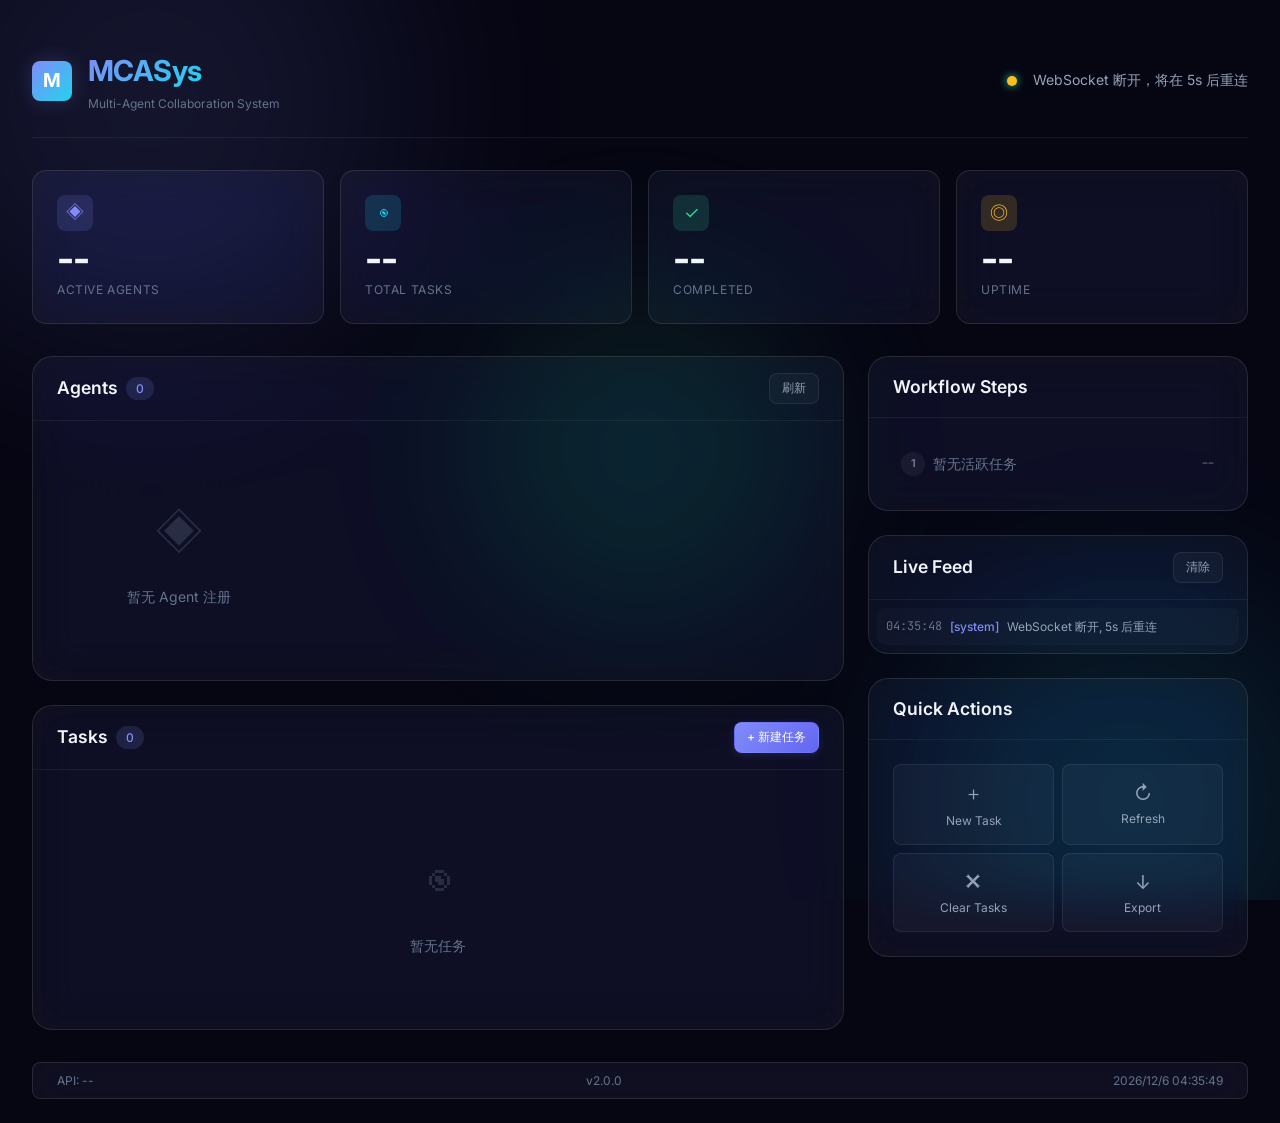
==== frontend/index.html @ 64866b94 "v2.0: 生产级重构 - FastAPI REST API + WebSocket + Dark Dashboard + 核心基础设施 ## 核心基础设施层 (借鉴 kimi-cli/kimi-co" ====
<!DOCTYPE html>
<html lang="zh-CN">
<head>
  <meta charset="UTF-8">
  <meta name="viewport" content="width=device-width, initial-scale=1.0">
  <title>MCASys - Multi-Agent Collaboration System</title>
  <link rel="icon" href="data:image/svg+xml,<svg xmlns='http://www.w3.org/2000/svg' viewBox='0 0 100 100'><text y='0.9em' font-size='90'>🔧</text></svg>">
  <link rel="preconnect" href="https://fonts.googleapis.com">
  <link rel="preconnect" href="https://fonts.gstatic.com" crossorigin>
  <link href="https://fonts.googleapis.com/css2?family=Inter:wght@400;500;600;700&family=JetBrains+Mono:wght@400;500&display=swap" rel="stylesheet">
  <link rel="stylesheet" href="styles.css">
</head>
<body>
  <!-- Ambient Orbs -->
  <div class="bg-ambient">
    <div class="bg-orb bg-orb-1"></div>
    <div class="bg-orb bg-orb-2"></div>
    <div class="bg-orb bg-orb-3"></div>
  </div>

  <div class="app-container">
    <!-- Header -->
    <header class="header">
      <div class="header-brand">
        <div class="header-logo">M</div>
        <div>
          <h1 class="header-title"><span>MCASys</span></h1>
          <div style="font-size:var(--font-xs);color:var(--text-muted)">Multi-Agent Collaboration System</div>
        </div>
      </div>
      <div class="header-status">
        <div class="status-dot" id="statusDot"></div>
        <span class="status-text" id="statusText">系统运行中</span>
      </div>
    </header>

    <!-- Stats Row -->
    <div class="stats-row">
      <div class="stat-card" id="statAgents">
        <div class="stat-icon purple">◈</div>
        <div class="stat-value" id="valAgents">--</div>
        <div class="stat-label">Active Agents</div>
      </div>
      <div class="stat-card" id="statTasks">
        <div class="stat-icon cyan">◉</div>
        <div class="stat-value" id="valTasks">--</div>
        <div class="stat-label">Total Tasks</div>
      </div>
      <div class="stat-card" id="statCompleted">
        <div class="stat-icon green">✓</div>
        <div class="stat-value" id="valCompleted">--</div>
        <div class="stat-label">Completed</div>
      </div>
      <div class="stat-card" id="statUptime">
        <div class="stat-icon amber">◎</div>
        <div class="stat-value" id="valUptime">--</div>
        <div class="stat-label">Uptime</div>
      </div>
    </div>

    <!-- Main Grid -->
    <div class="main-grid">
      <!-- Left Column -->
      <div style="display:flex;flex-direction:column;gap:var(--space-lg)">
        <!-- Agents Panel -->
        <div class="panel">
          <div class="panel-header">
            <div class="panel-title">
              Agents
              <span class="panel-badge" id="agentsCount">0</span>
            </div>
            <button class="btn btn-sm btn-secondary" onclick="refreshAll()">刷新</button>
          </div>
          <div class="panel-body">
            <div class="agents-grid" id="agentsGrid">
              <div class="empty-state">
                <div class="empty-state-icon">◈</div>
                <div class="empty-state-text">暂无 Agent 注册</div>
              </div>
            </div>
          </div>
        </div>

        <!-- Tasks Panel -->
        <div class="panel">
          <div class="panel-header">
            <div class="panel-title">
              Tasks
              <span class="panel-badge" id="tasksCount">0</span>
            </div>
            <button class="btn btn-sm btn-primary" onclick="showCreateTaskModal()">+ 新建任务</button>
          </div>
          <div class="panel-body">
            <div class="task-list" id="taskList">
              <div class="empty-state">
                <div class="empty-state-icon">◉</div>
                <div class="empty-state-text">暂无任务</div>
              </div>
            </div>
          </div>
        </div>
      </div>

      <!-- Right Column -->
      <div class="stream-panel">
        <!-- Steps Tracker -->
        <div class="panel">
          <div class="panel-header">
            <div class="panel-title">Workflow Steps</div>
          </div>
          <div class="panel-body">
            <div class="step-list" id="stepList">
              <div class="step-item">
                <div class="step-indicator pending">1</div>
                <div class="step-name" style="color:var(--text-muted)">暂无活跃任务</div>
                <div class="step-duration">--</div>
              </div>
            </div>
          </div>
        </div>

        <!-- Live Feed -->
        <div class="panel">
          <div class="panel-header">
            <div class="panel-title">Live Feed</div>
            <button class="btn btn-sm btn-secondary" onclick="clearLiveFeed()">清除</button>
          </div>
          <div class="panel-body" style="padding:var(--space-sm)">
            <div class="live-feed" id="liveFeed">
              <div class="empty-state" style="padding:var(--space-lg)">
                <div class="empty-state-text">等待事件...</div>
              </div>
            </div>
          </div>
        </div>

        <!-- Quick Actions -->
        <div class="panel">
          <div class="panel-header">
            <div class="panel-title">Quick Actions</div>
          </div>
          <div class="panel-body">
            <div class="actions-grid">
              <button class="action-btn create" onclick="showCreateTaskModal()">
                <span class="action-btn-icon">＋</span>
                New Task
              </button>
              <button class="action-btn refresh" onclick="refreshAll()">
                <span class="action-btn-icon">↻</span>
                Refresh
              </button>
              <button class="action-btn clear" onclick="clearAllTasks()">
                <span class="action-btn-icon">✕</span>
                Clear Tasks
              </button>
              <button class="action-btn export" onclick="exportReport()">
                <span class="action-btn-icon">↓</span>
                Export
              </button>
            </div>
          </div>
        </div>
      </div>
    </div>

    <!-- System Bar -->
    <div class="system-bar">
      <div class="system-bar-item">
        <span id="sysApi">API: --</span>
      </div>
      <div class="system-bar-item">
        <span id="sysVersion">v2.0.0</span>
      </div>
      <div class="system-bar-item">
        <span id="sysClock">--</span>
      </div>
    </div>
  </div>

  <!-- Create Task Modal -->
  <div class="modal-overlay" id="createTaskModal">
    <div class="modal">
      <h2 class="modal-title">新建任务</h2>
      <div class="form-group">
        <label class="form-label">任务名称</label>
        <input class="form-input" type="text" id="taskName" placeholder="例如: 数据分析任务" autocomplete="off">
      </div>
      <div class="form-group">
        <label class="form-label">任务类型</label>
        <select class="form-select" id="taskType">
          <option value="analysis">数据分析 (Analysis)</option>
          <option value="computation">数值计算 (Computation)</option>
          <option value="simulation">系统仿真 (Simulation)</option>
          <option value="optimization">参数优化 (Optimization)</option>
        </select>
      </div>
      <div class="form-group">
        <label class="form-label">描述 (可选)</label>
        <textarea class="form-textarea" id="taskDesc" placeholder="描述任务需求..."></textarea>
      </div>
      <div class="modal-actions">
        <button class="btn btn-secondary" onclick="closeCreateTaskModal()">取消</button>
        <button class="btn btn-primary" onclick="createTask()">创建任务</button>
      </div>
    </div>
  </div>

  <!-- Toast Container -->
  <div class="toast-container" id="toastContainer"></div>

  <script src="app.js"></script>
</body>
</html>
---- frontend/styles.css ----
/* ==========================================================
   MCASys Dashboard - Modern Dark Theme (2025)
   Design: Dark Mode 2.0 + Glassmorphism + Bento Grid + Micro-interactions
   ========================================================== */

/* ── CSS Variables (Design Tokens) ── */
:root {
  /* Base colors */
  --bg-deep: #060613;
  --bg-primary: #0a0a1a;
  --bg-secondary: #0f0f23;
  --bg-card: rgba(255, 255, 255, 0.035);
  --bg-card-hover: rgba(255, 255, 255, 0.06);
  --bg-glass: rgba(255, 255, 255, 0.04);

  /* Borders */
  --border-subtle: rgba(255, 255, 255, 0.06);
  --border-card: rgba(255, 255, 255, 0.08);
  --border-glass: rgba(255, 255, 255, 0.10);

  /* Text */
  --text-primary: #f1f5f9;
  --text-secondary: #94a3b8;
  --text-muted: #64748b;

  /* Accents */
  --accent-purple: #818cf8;
  --accent-purple-dim: rgba(129, 140, 248, 0.15);
  --accent-cyan: #22d3ee;
  --accent-cyan-dim: rgba(34, 211, 238, 0.15);
  --accent-emerald: #34d399;
  --accent-emerald-dim: rgba(52, 211, 153, 0.15);
  --accent-amber: #fbbf24;
  --accent-amber-dim: rgba(251, 191, 36, 0.15);
  --accent-rose: #fb7185;
  --accent-rose-dim: rgba(251, 113, 133, 0.15);

  /* Shadows */
  --shadow-sm: 0 1px 2px rgba(0, 0, 0, 0.4);
  --shadow-md: 0 4px 12px rgba(0, 0, 0, 0.5), 0 1px 3px rgba(0, 0, 0, 0.3);
  --shadow-lg: 0 8px 32px rgba(0, 0, 0, 0.6);
  --shadow-glow-purple: 0 0 20px rgba(129, 140, 248, 0.2);
  --shadow-glow-cyan: 0 0 20px rgba(34, 211, 238, 0.2);

  /* Radius */
  --radius-sm: 8px;
  --radius-md: 14px;
  --radius-lg: 20px;
  --radius-xl: 28px;

  /* Spacing */
  --space-xs: 4px;
  --space-sm: 8px;
  --space-md: 16px;
  --space-lg: 24px;
  --space-xl: 32px;
  --space-2xl: 48px;

  /* Typography - fluid */
  --font-xs: clamp(0.7rem, 0.68rem + 0.1vw, 0.75rem);
  --font-sm: clamp(0.8rem, 0.77rem + 0.15vw, 0.875rem);
  --font-base: clamp(0.875rem, 0.84rem + 0.2vw, 0.95rem);
  --font-md: clamp(1rem, 0.94rem + 0.3vw, 1.1rem);
  --font-lg: clamp(1.125rem, 1.04rem + 0.45vw, 1.3rem);
  --font-xl: clamp(1.5rem, 1.35rem + 0.8vw, 1.8rem);
  --font-2xl: clamp(1.8rem, 1.55rem + 1.2vw, 2.4rem);

  /* Transitions */
  --ease-out: cubic-bezier(0.16, 1, 0.3, 1);
  --ease-in-out: cubic-bezier(0.65, 0, 0.35, 1);
  --duration-fast: 150ms;
  --duration-normal: 250ms;
  --duration-slow: 400ms;
}

/* ── Reset & Base ── */
*, *::before, *::after {
  margin: 0;
  padding: 0;
  box-sizing: border-box;
}

html {
  font-size: 16px;
  scroll-behavior: smooth;
}

body {
  font-family: 'Inter', -apple-system, BlinkMacSystemFont, 'Segoe UI', Roboto, sans-serif;
  background: var(--bg-deep);
  color: var(--text-primary);
  line-height: 1.6;
  min-height: 100vh;
  overflow-x: hidden;
  -webkit-font-smoothing: antialiased;
  -moz-osx-font-smoothing: grayscale;
}

/* ── Animated Background ── */
.bg-ambient {
  position: fixed;
  top: 0; left: 0; right: 0; bottom: 0;
  z-index: 0;
  pointer-events: none;
  overflow: hidden;
}

.bg-orb {
  position: absolute;
  border-radius: 50%;
  filter: blur(80px);
  opacity: 0.15;
  animation: orbFloat 20s ease-in-out infinite;
}

.bg-orb-1 {
  width: 600px; height: 600px;
  background: radial-gradient(circle, var(--accent-purple), transparent);
  top: -200px; left: -150px;
  animation-delay: 0s;
}

.bg-orb-2 {
  width: 500px; height: 500px;
  background: radial-gradient(circle, var(--accent-cyan), transparent);
  bottom: -150px; right: -100px;
  animation-delay: -7s;
}

.bg-orb-3 {
  width: 400px; height: 400px;
  background: radial-gradient(circle, var(--accent-emerald), transparent);
  top: 50%; left: 50%;
  transform: translate(-50%, -50%);
  animation-delay: -14s;
}

@keyframes orbFloat {
  0%, 100% { transform: translate(0, 0) scale(1); }
  25% { transform: translate(30px, -40px) scale(1.1); }
  50% { transform: translate(-20px, -20px) scale(0.95); }
  75% { transform: translate(20px, 30px) scale(1.05); }
}

/* ── Layout ── */
.app-container {
  position: relative;
  z-index: 1;
  max-width: 1400px;
  margin: 0 auto;
  padding: var(--space-lg) var(--space-xl);
}

/* ── Header ── */
.header {
  display: flex;
  justify-content: space-between;
  align-items: center;
  padding: var(--space-lg) 0;
  margin-bottom: var(--space-xl);
  border-bottom: 1px solid var(--border-subtle);
}

.header-brand {
  display: flex;
  align-items: center;
  gap: var(--space-md);
}

.header-logo {
  width: 40px;
  height: 40px;
  border-radius: var(--radius-sm);
  background: linear-gradient(135deg, var(--accent-purple), var(--accent-cyan));
  display: flex;
  align-items: center;
  justify-content: center;
  font-size: 1.2rem;
  font-weight: 700;
  color: #fff;
  box-shadow: var(--shadow-glow-purple);
}

.header-title {
  font-size: var(--font-xl);
  font-weight: 700;
  letter-spacing: -0.02em;
}

.header-title span {
  background: linear-gradient(135deg, var(--accent-purple), var(--accent-cyan));
  -webkit-background-clip: text;
  -webkit-text-fill-color: transparent;
  background-clip: text;
}

.header-status {
  display: flex;
  align-items: center;
  gap: var(--space-md);
}

.status-dot {
  width: 10px;
  height: 10px;
  border-radius: 50%;
  background: var(--accent-emerald);
  box-shadow: 0 0 8px var(--accent-emerald);
  animation: pulse 2s ease-in-out infinite;
}

.status-text {
  font-size: var(--font-sm);
  color: var(--text-secondary);
}

@keyframes pulse {
  0%, 100% { opacity: 1; }
  50% { opacity: 0.5; }
}

/* ── Stats Row ── */
.stats-row {
  display: grid;
  grid-template-columns: repeat(4, 1fr);
  gap: var(--space-md);
  margin-bottom: var(--space-xl);
}

.stat-card {
  position: relative;
  background: var(--bg-glass);
  backdrop-filter: blur(20px) saturate(180%);
  -webkit-backdrop-filter: blur(20px) saturate(180%);
  border: 1px solid var(--border-glass);
  border-radius: var(--radius-md);
  padding: var(--space-lg);
  overflow: hidden;
  transition: all var(--duration-normal) var(--ease-out);
}

.stat-card::before {
  content: '';
  position: absolute;
  top: 0; left: 0; right: 0;
  height: 2px;
  border-radius: 2px 2px 0 0;
  opacity: 0;
  transition: opacity var(--duration-normal) var(--ease-out);
}

.stat-card:nth-child(1)::before { background: var(--accent-purple); }
.stat-card:nth-child(2)::before { background: var(--accent-cyan); }
.stat-card:nth-child(3)::before { background: var(--accent-emerald); }
.stat-card:nth-child(4)::before { background: var(--accent-amber); }

.stat-card:hover {
  transform: translateY(-2px);
  border-color: rgba(255, 255, 255, 0.15);
  box-shadow: var(--shadow-lg);
}

.stat-card:hover::before { opacity: 1; }

.stat-icon {
  width: 36px; height: 36px;
  border-radius: var(--radius-sm);
  display: flex;
  align-items: center;
  justify-content: center;
  margin-bottom: var(--space-sm);
  font-size: 1.1rem;
}

.stat-icon.purple { background: var(--accent-purple-dim); color: var(--accent-purple); }
.stat-icon.cyan   { background: var(--accent-cyan-dim);   color: var(--accent-cyan); }
.stat-icon.green  { background: var(--accent-emerald-dim); color: var(--accent-emerald); }
.stat-icon.amber  { background: var(--accent-amber-dim);   color: var(--accent-amber); }

.stat-value {
  font-size: var(--font-2xl);
  font-weight: 700;
  letter-spacing: -0.03em;
  line-height: 1;
}

.stat-label {
  font-size: var(--font-xs);
  color: var(--text-muted);
  margin-top: 2px;
  text-transform: uppercase;
  letter-spacing: 0.05em;
}

.stat-change {
  display: inline-flex;
  align-items: center;
  gap: 2px;
  font-size: var(--font-xs);
  margin-top: var(--space-sm);
  padding: 2px 8px;
  border-radius: 20px;
  background: rgba(255, 255, 255, 0.06);
}

.stat-change.up { color: var(--accent-emerald); }
.stat-change.down { color: var(--accent-rose); }

/* ── Main Grid ── */
.main-grid {
  display: grid;
  grid-template-columns: 1fr 380px;
  gap: var(--space-lg);
  margin-bottom: var(--space-xl);
}

/* ── Panel (Glass card) ── */
.panel {
  background: var(--bg-glass);
  backdrop-filter: blur(20px) saturate(180%);
  -webkit-backdrop-filter: blur(20px) saturate(180%);
  border: 1px solid var(--border-glass);
  border-radius: var(--radius-lg);
  overflow: hidden;
}

.panel-header {
  display: flex;
  justify-content: space-between;
  align-items: center;
  padding: var(--space-md) var(--space-lg);
  border-bottom: 1px solid var(--border-subtle);
}

.panel-title {
  font-size: var(--font-md);
  font-weight: 600;
  display: flex;
  align-items: center;
  gap: var(--space-sm);
}

.panel-badge {
  font-size: var(--font-xs);
  padding: 2px 10px;
  border-radius: 20px;
  background: var(--accent-purple-dim);
  color: var(--accent-purple);
  font-weight: 500;
}

.panel-body {
  padding: var(--space-lg);
}

/* ── Agent Cards (Bento Grid) ── */
.agents-grid {
  display: grid;
  grid-template-columns: repeat(auto-fill, minmax(240px, 1fr));
  gap: var(--space-md);
}

.agent-card {
  position: relative;
  background: var(--bg-card);
  border: 1px solid var(--border-card);
  border-radius: var(--radius-md);
  padding: var(--space-lg);
  transition: all var(--duration-normal) var(--ease-out);
}

.agent-card:hover {
  background: var(--bg-card-hover);
  border-color: rgba(255, 255, 255, 0.15);
  transform: translateY(-1px);
  box-shadow: var(--shadow-md);
}

.agent-card-header {
  display: flex;
  justify-content: space-between;
  align-items: flex-start;
  margin-bottom: var(--space-sm);
}

.agent-name {
  font-size: var(--font-md);
  font-weight: 600;
}

.agent-type {
  font-size: var(--font-xs);
  padding: 2px 8px;
  border-radius: 20px;
  font-weight: 500;
}

.agent-type.coordinator { background: var(--accent-purple-dim); color: var(--accent-purple); }
.agent-type.executor    { background: var(--accent-cyan-dim);   color: var(--accent-cyan); }
.agent-type.analyzer    { background: var(--accent-emerald-dim); color: var(--accent-emerald); }
.agent-type.reviewer    { background: var(--accent-amber-dim);   color: var(--accent-amber); }

.agent-id {
  font-size: var(--font-xs);
  color: var(--text-muted);
  font-family: 'JetBrains Mono', 'Fira Code', monospace;
  margin-bottom: var(--space-md);
}

.agent-stats {
  display: grid;
  grid-template-columns: 1fr 1fr;
  gap: var(--space-sm);
}

.agent-stat {
  background: rgba(255, 255, 255, 0.02);
  border-radius: var(--radius-sm);
  padding: var(--space-sm);
  text-align: center;
}

.agent-stat-value {
  font-size: var(--font-md);
  font-weight: 700;
  color: var(--text-primary);
}

.agent-stat-label {
  font-size: 10px;
  color: var(--text-muted);
  text-transform: uppercase;
  letter-spacing: 0.05em;
}

.agent-status-bar {
  height: 3px;
  border-radius: 3px;
  margin-top: var(--space-md);
  background: rgba(255, 255, 255, 0.06);
  overflow: hidden;
}

.agent-status-fill {
  height: 100%;
  border-radius: 3px;
  transition: width var(--duration-slow) var(--ease-out);
}

.agent-status-fill.active { background: linear-gradient(90deg, var(--accent-emerald), var(--accent-cyan)); }
.agent-status-fill.idle   { background: linear-gradient(90deg, var(--accent-amber), var(--accent-amber)); }
.agent-status-fill.offline { background: rgba(255, 255, 255, 0.1); }

/* ── Task List ── */
.task-list {
  display: flex;
  flex-direction: column;
  gap: var(--space-sm);
}

.task-item {
  display: grid;
  grid-template-columns: 1fr auto auto;
  align-items: center;
  gap: var(--space-md);
  padding: var(--space-md);
  background: var(--bg-card);
  border: 1px solid var(--border-card);
  border-radius: var(--radius-sm);
  transition: all var(--duration-fast) var(--ease-out);
}

.task-item:hover {
  background: var(--bg-card-hover);
  border-color: rgba(255, 255, 255, 0.12);
}

.task-info {
  display: flex;
  flex-direction: column;
  gap: 2px;
}

.task-title {
  font-size: var(--font-sm);
  font-weight: 500;
}

.task-meta {
  font-size: var(--font-xs);
  color: var(--text-muted);
}

.task-status {
  font-size: var(--font-xs);
  font-weight: 500;
  padding: 4px 12px;
  border-radius: 20px;
}

.task-status.pending    { background: rgba(255, 255, 255, 0.05); color: var(--text-muted); }
.task-status.running    { background: var(--accent-cyan-dim);    color: var(--accent-cyan); }
.task-status.completed  { background: var(--accent-emerald-dim); color: var(--accent-emerald); }
.task-status.failed     { background: var(--accent-rose-dim);    color: var(--accent-rose); }

.task-progress {
  width: 60px;
}

.progress-bar {
  height: 4px;
  border-radius: 4px;
  background: rgba(255, 255, 255, 0.08);
  overflow: hidden;
}

.progress-fill {
  height: 100%;
  border-radius: 4px;
  background: linear-gradient(90deg, var(--accent-purple), var(--accent-cyan));
  transition: width var(--duration-slow) var(--ease-out);
}

/* ── Stream Tracker (Right sidebar) ── */
.stream-panel {
  display: flex;
  flex-direction: column;
  gap: var(--space-lg);
}

.step-list {
  display: flex;
  flex-direction: column;
  gap: 4px;
}

.step-item {
  display: grid;
  grid-template-columns: 24px 1fr auto;
  align-items: center;
  gap: var(--space-sm);
  padding: 10px var(--space-sm);
  border-radius: var(--radius-sm);
  transition: background var(--duration-fast) var(--ease-out);
}

.step-item:hover {
  background: rgba(255, 255, 255, 0.03);
}

.step-indicator {
  width: 24px; height: 24px;
  border-radius: 50%;
  display: flex;
  align-items: center;
  justify-content: center;
  font-size: 11px;
  font-weight: 700;
}

.step-indicator.completed {
  background: var(--accent-emerald-dim);
  color: var(--accent-emerald);
}

.step-indicator.running {
  background: var(--accent-cyan-dim);
  color: var(--accent-cyan);
  animation: pulse 2s ease-in-out infinite;
}

.step-indicator.pending {
  background: rgba(255, 255, 255, 0.05);
  color: var(--text-muted);
}

.step-indicator.failed {
  background: var(--accent-rose-dim);
  color: var(--accent-rose);
}

.step-name {
  font-size: var(--font-sm);
  font-weight: 500;
}

.step-duration {
  font-size: var(--font-xs);
  color: var(--text-muted);
  font-family: 'JetBrains Mono', monospace;
}

/* ── Live Feed ── */
.live-feed {
  display: flex;
  flex-direction: column;
  gap: var(--space-sm);
  max-height: 280px;
  overflow-y: auto;
  scrollbar-width: thin;
  scrollbar-color: rgba(255, 255, 255, 0.08) transparent;
}

.live-event {
  display: flex;
  gap: var(--space-sm);
  padding: var(--space-sm);
  border-radius: var(--radius-sm);
  font-size: var(--font-xs);
  background: rgba(255, 255, 255, 0.02);
  border: 1px solid transparent;
  animation: slideIn 0.3s var(--ease-out);
}

@keyframes slideIn {
  from { opacity: 0; transform: translateX(-8px); }
  to { opacity: 1; transform: translateX(0); }
}

.live-event-time {
  color: var(--text-muted);
  white-space: nowrap;
  font-family: 'JetBrains Mono', monospace;
}

.live-event-msg {
  color: var(--text-secondary);
}

.live-event-type {
  color: var(--accent-purple);
  font-weight: 500;
  white-space: nowrap;
}

/* ── Quick Actions ── */
.actions-grid {
  display: grid;
  grid-template-columns: 1fr 1fr;
  gap: var(--space-sm);
}

.action-btn {
  display: flex;
  flex-direction: column;
  align-items: center;
  gap: 6px;
  padding: var(--space-md);
  background: var(--bg-card);
  border: 1px solid var(--border-card);
  border-radius: var(--radius-sm);
  color: var(--text-secondary);
  cursor: pointer;
  font-size: var(--font-xs);
  font-family: inherit;
  transition: all var(--duration-fast) var(--ease-out);
}

.action-btn:hover {
  background: var(--bg-card-hover);
  border-color: rgba(255, 255, 255, 0.15);
  color: var(--text-primary);
  transform: translateY(-1px);
}

.action-btn:active {
  transform: scale(0.97);
}

.action-btn-icon {
  font-size: 1.2rem;
}

.action-btn.create:hover { border-color: var(--accent-purple); box-shadow: var(--shadow-glow-purple); }
.action-btn.refresh:hover { border-color: var(--accent-cyan); box-shadow: var(--shadow-glow-cyan); }
.action-btn.clear:hover { border-color: var(--accent-amber); }
.action-btn.export:hover { border-color: var(--accent-emerald); }

/* ── System Bar ── */
.system-bar {
  display: flex;
  justify-content: space-between;
  align-items: center;
  padding: var(--space-sm) var(--space-lg);
  background: var(--bg-glass);
  backdrop-filter: blur(20px) saturate(180%);
  -webkit-backdrop-filter: blur(20px) saturate(180%);
  border: 1px solid var(--border-glass);
  border-radius: var(--radius-sm);
  font-size: var(--font-xs);
  color: var(--text-muted);
}

.system-bar-item {
  display: flex;
  align-items: center;
  gap: var(--space-sm);
}

/* ── Modal / Overlay ── */
.modal-overlay {
  position: fixed;
  top: 0; left: 0; right: 0; bottom: 0;
  background: rgba(0, 0, 0, 0.7);
  backdrop-filter: blur(8px);
  z-index: 100;
  display: flex;
  align-items: center;
  justify-content: center;
  opacity: 0;
  pointer-events: none;
  transition: opacity var(--duration-normal) var(--ease-out);
}

.modal-overlay.active {
  opacity: 1;
  pointer-events: all;
}

.modal {
  background: var(--bg-secondary);
  border: 1px solid var(--border-glass);
  border-radius: var(--radius-lg);
  padding: var(--space-xl);
  width: 90%;
  max-width: 520px;
  transform: translateY(20px);
  transition: transform var(--duration-normal) var(--ease-out);
}

.modal-overlay.active .modal {
  transform: translateY(0);
}

.modal-title {
  font-size: var(--font-lg);
  font-weight: 600;
  margin-bottom: var(--space-lg);
}

.modal-actions {
  display: flex;
  gap: var(--space-sm);
  justify-content: flex-end;
  margin-top: var(--space-lg);
}

/* ── Form Elements ── */
.form-group {
  margin-bottom: var(--space-md);
}

.form-label {
  display: block;
  font-size: var(--font-sm);
  color: var(--text-secondary);
  margin-bottom: var(--space-xs);
}

.form-input,
.form-select,
.form-textarea {
  width: 100%;
  padding: 10px 14px;
  background: var(--bg-card);
  border: 1px solid var(--border-card);
  border-radius: var(--radius-sm);
  color: var(--text-primary);
  font-size: var(--font-sm);
  font-family: inherit;
  transition: border-color var(--duration-fast) var(--ease-out);
  outline: none;
}

.form-input:focus,
.form-select:focus,
.form-textarea:focus {
  border-color: var(--accent-purple);
  box-shadow: 0 0 0 3px var(--accent-purple-dim);
}

.form-textarea {
  min-height: 80px;
  resize: vertical;
}

/* ── Buttons ── */
.btn {
  display: inline-flex;
  align-items: center;
  gap: var(--space-sm);
  padding: 10px 20px;
  border-radius: var(--radius-sm);
  font-size: var(--font-sm);
  font-weight: 500;
  font-family: inherit;
  cursor: pointer;
  transition: all var(--duration-fast) var(--ease-out);
  border: 1px solid transparent;
}

.btn:active { transform: scale(0.97); }

.btn-primary {
  background: linear-gradient(135deg, var(--accent-purple), #6366f1);
  color: #fff;
  border-color: transparent;
  box-shadow: 0 2px 8px var(--accent-purple-dim);
}

.btn-primary:hover {
  box-shadow: 0 4px 16px var(--accent-purple-dim);
}

.btn-secondary {
  background: var(--bg-card);
  color: var(--text-secondary);
  border-color: var(--border-card);
}

.btn-secondary:hover {
  background: var(--bg-card-hover);
  color: var(--text-primary);
  border-color: rgba(255, 255, 255, 0.15);
}

.btn-sm {
  padding: 6px 12px;
  font-size: var(--font-xs);
}

.btn-icon {
  padding: 8px;
  border-radius: var(--radius-sm);
  background: transparent;
  border: 1px solid transparent;
  color: var(--text-muted);
  cursor: pointer;
  font-size: 1rem;
  transition: all var(--duration-fast) var(--ease-out);
}

.btn-icon:hover {
  background: var(--bg-card);
  color: var(--text-primary);
  border-color: var(--border-card);
}

/* ── Loading Skeleton ── */
.skeleton {
  background: linear-gradient(90deg, var(--bg-card) 25%, rgba(255,255,255,0.03) 50%, var(--bg-card) 75%);
  background-size: 200% 100%;
  animation: shimmer 1.5s ease-in-out infinite;
  border-radius: var(--radius-sm);
}

@keyframes shimmer {
  0% { background-position: 200% 0; }
  100% { background-position: -200% 0; }
}

.skeleton-text { height: 14px; width: 80%; margin-bottom: var(--space-sm); }
.skeleton-text-short { height: 14px; width: 50%; }
.skeleton-value { height: 36px; width: 60%; }

/* ── Toasts ── */
.toast-container {
  position: fixed;
  top: var(--space-lg);
  right: var(--space-lg);
  z-index: 200;
  display: flex;
  flex-direction: column;
  gap: var(--space-sm);
}

.toast {
  padding: 12px 20px;
  border-radius: var(--radius-sm);
  background: var(--bg-secondary);
  border: 1px solid var(--border-glass);
  font-size: var(--font-sm);
  color: var(--text-primary);
  backdrop-filter: blur(20px);
  animation: slideIn 0.3s var(--ease-out);
  box-shadow: var(--shadow-lg);
}

.toast.success { border-left: 3px solid var(--accent-emerald); }
.toast.error   { border-left: 3px solid var(--accent-rose); }
.toast.info    { border-left: 3px solid var(--accent-cyan); }
.toast.warning { border-left: 3px solid var(--accent-amber); }

/* ── Empty State ── */
.empty-state {
  display: flex;
  flex-direction: column;
  align-items: center;
  justify-content: center;
  padding: var(--space-2xl);
  color: var(--text-muted);
  text-align: center;
}

.empty-state-icon {
  font-size: 3rem;
  margin-bottom: var(--space-md);
  opacity: 0.3;
}

.empty-state-text {
  font-size: var(--font-sm);
  line-height: 1.6;
}

/* ── Scrollbar ── */
::-webkit-scrollbar {
  width: 6px;
}

::-webkit-scrollbar-track {
  background: transparent;
}

::-webkit-scrollbar-thumb {
  background: rgba(255, 255, 255, 0.08);
  border-radius: 3px;
}

::-webkit-scrollbar-thumb:hover {
  background: rgba(255, 255, 255, 0.15);
}

/* ── Responsive ── */
@media (max-width: 1024px) {
  .main-grid {
    grid-template-columns: 1fr;
  }

  .stats-row {
    grid-template-columns: repeat(2, 1fr);
  }
}

@media (max-width: 640px) {
  .app-container {
    padding: var(--space-md);
  }

  .stats-row {
    grid-template-columns: 1fr;
  }

  .agents-grid {
    grid-template-columns: 1fr;
  }

  .header {
    flex-direction: column;
    align-items: flex-start;
    gap: var(--space-sm);
  }
}
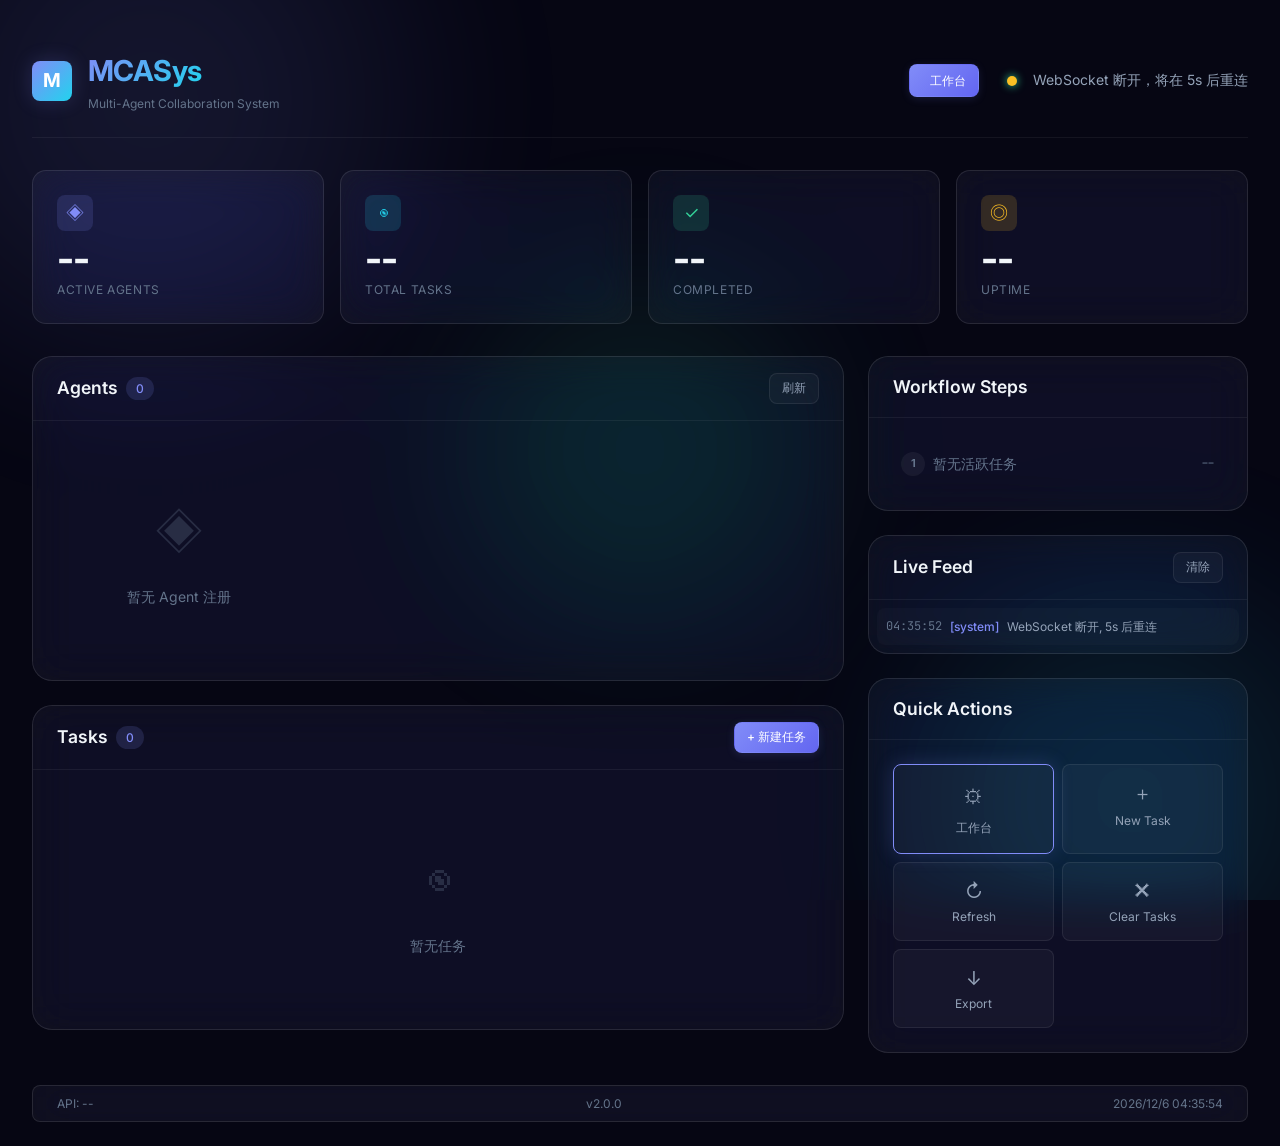
==== commit 74c99d93: "v2.1: LLM 集成 + 工作台 + Skills + MCP + 系统配置 新增: - 硅基流动 API 客户端 (DeepSeek-V3.2)，Agent 智能推理 - IDE 风格工作台 (" ====
--- a/frontend/index.html
+++ b/frontend/index.html
@@ -29,6 +29,9 @@
         </div>
       </div>
       <div class="header-status">
+        <a href="workbench.html" class="btn btn-primary btn-sm" style="text-decoration:none;margin-right:12px;">
+          <i class="fas fa-desktop"></i> 工作台
+        </a>
         <div class="status-dot" id="statusDot"></div>
         <span class="status-text" id="statusText">系统运行中</span>
       </div>
@@ -141,6 +144,10 @@
           </div>
           <div class="panel-body">
             <div class="actions-grid">
+              <a href="workbench.html" class="action-btn" style="text-decoration:none;border-color:var(--accent-purple);box-shadow:var(--shadow-glow-purple);">
+                <span class="action-btn-icon">⚙</span>
+                工作台
+              </a>
               <button class="action-btn create" onclick="showCreateTaskModal()">
                 <span class="action-btn-icon">＋</span>
                 New Task
